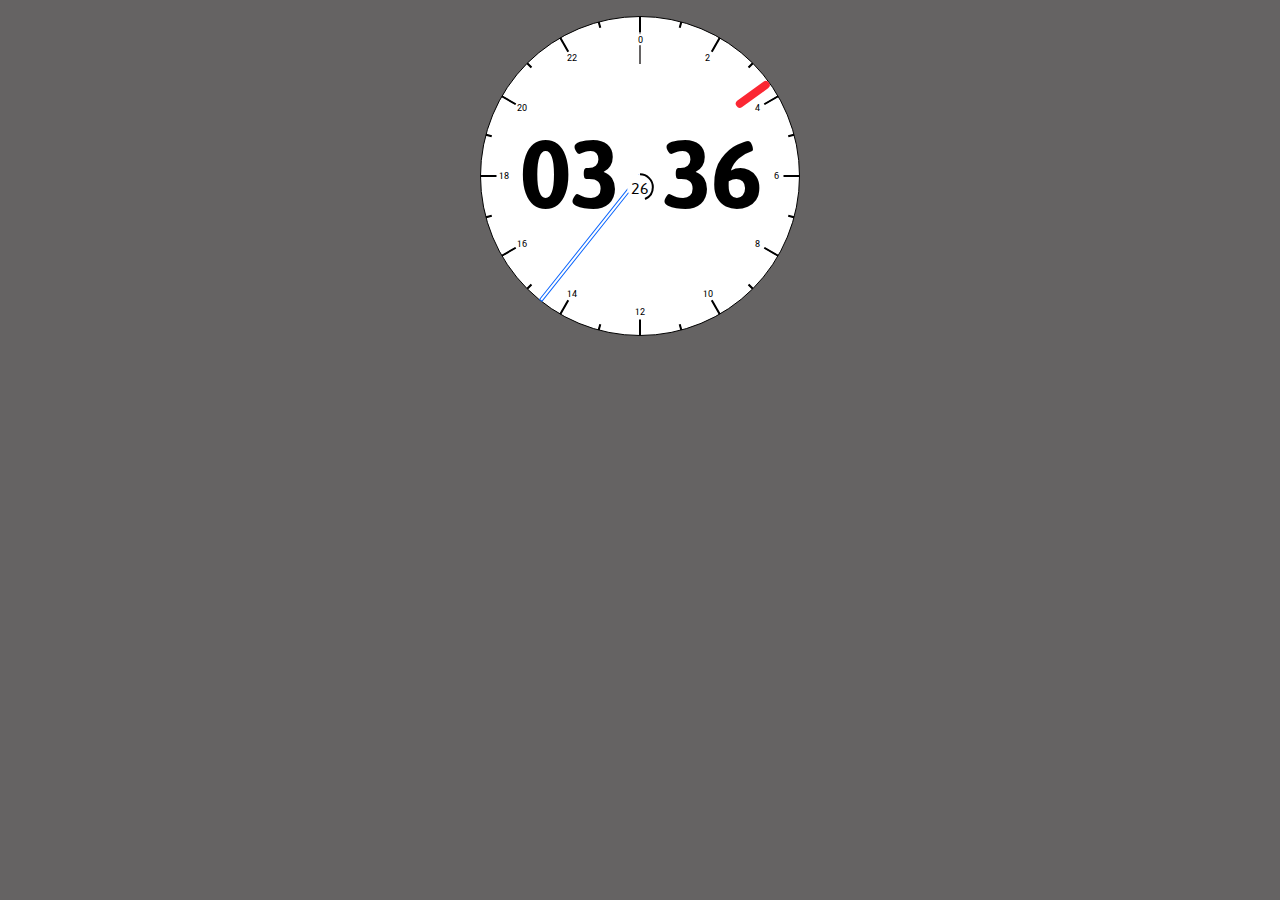
==== watch/displays/js_svg/index.html @ 4839a708 "New implementation of watch interface in js only + sync server to get a simple day ephemeris." ====
<!DOCTYPE html>
<html lang="en">
<head>
    <meta charset="UTF-8">
    <title>Give Me Time</title>
    <link rel="stylesheet" href="main.css">
    <script src="ephem-sync.js"></script>
    <script src="watch-components.js"></script>
    <script src="helpers.js"></script>
</head>
<body>
<!-- our referential is a 2unit x 2unit square, with origin (0,0) at center. Top left corner is at -1,-1. -->
<svg id="watchcase" viewBox="-1 -1 2 2"></svg>
<script src="render-watch.js"></script>
</body>
</html>
---- watch/displays/js_svg/main.css ----
@font-face {
    font-family: 'robotoregular';
    src: url('Roboto-Regular-webfont.eot');
    src: url('Roboto-Regular-webfont.eot?#iefix') format('embedded-opentype'),
    url('Roboto-Regular-webfont.woff2') format('woff2'),
    url('Roboto-Regular-webfont.woff') format('woff'),
    url('Roboto-Regular-webfont.ttf') format('truetype'),
    url('Roboto-Regular-webfont.svg#robotoregular') format('svg');
    font-weight: normal;
    font-style: normal;
}

@font-face {
    font-family: 'asapregular';
    src: url('asap-regular-webfont.woff2') format('woff2'),
    url('asap-regular-webfont.woff') format('woff'),
    url('asap-regular-webfont.ttf') format('truetype'),
    url('asap-regular-webfont.svg#asapregular') format('svg');
    font-weight: normal;
    font-style: normal;
}

@font-face {
    font-family: 'asapbold';
    src: url('asap-bold-webfont.woff2') format('woff2'),
    url('asap-bold-webfont.woff') format('woff'),
    url('asap-bold-webfont.ttf') format('truetype'),
    url('asap-bold-webfont.svg#asapbold') format('svg');
    font-weight: normal;
    font-style: normal;
}

body {
    font-size: 16px;
    margin: auto;
    margin-top: 1em;
    width: 20em;
    height: 20em;
    background-color: #656363;
}

#watchcase {
    margin: auto;
    width: 20em;
    height: 20em;
}

svg {
    position: absolute;
}
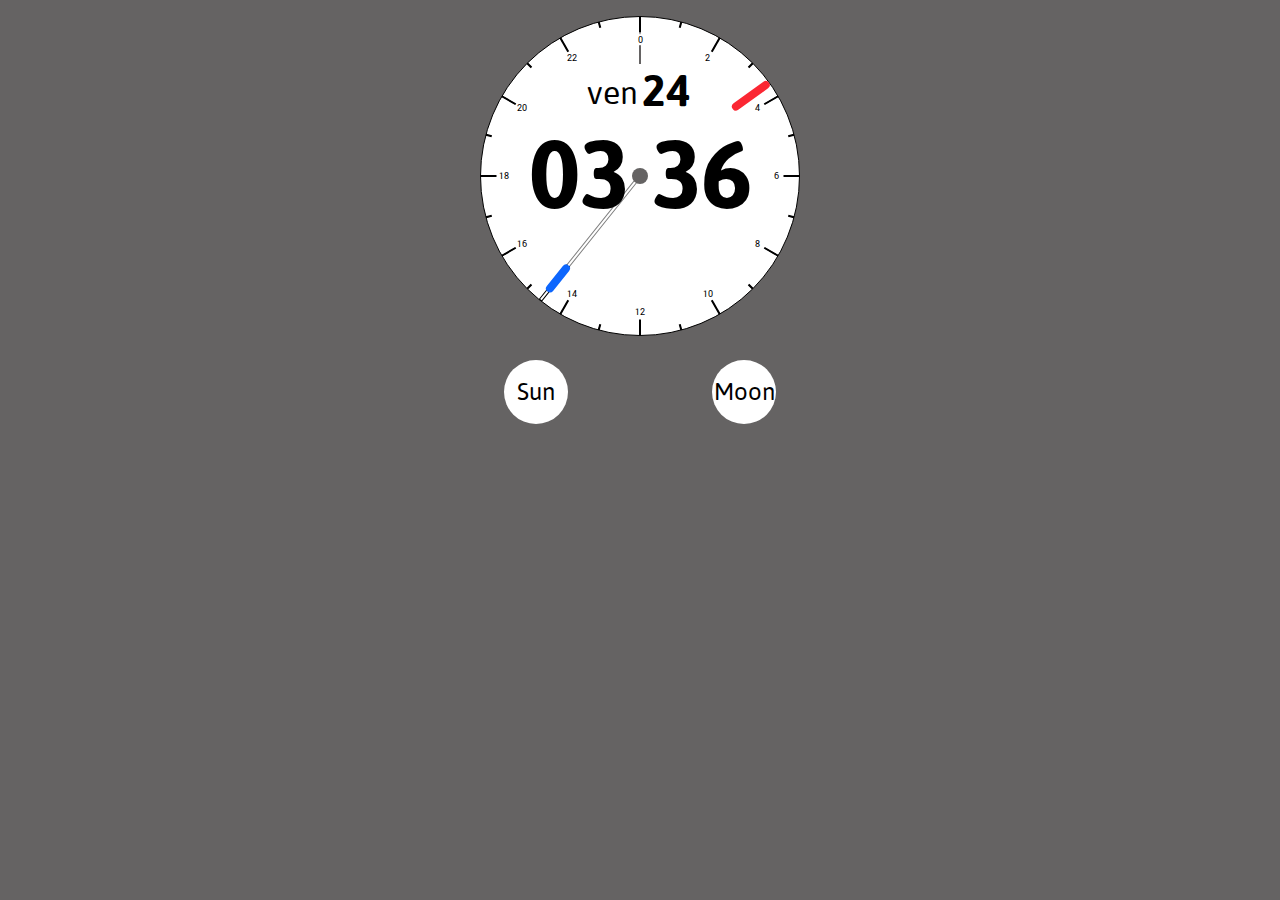
==== commit 30c31219: "Add buttons and first layout for sun's display." ====
--- a/watch/displays/js_svg/index.html
+++ b/watch/displays/js_svg/index.html
@@ -6,11 +6,13 @@
     <link rel="stylesheet" href="main.css">
     <script src="ephem-sync.js"></script>
     <script src="watch-components.js"></script>
+    <script src="sun-components.js"></script>
     <script src="helpers.js"></script>
 </head>
 <body>
 <!-- our referential is a 2unit x 2unit square, with origin (0,0) at center. Top left corner is at -1,-1. -->
 <svg id="watchcase" viewBox="-1 -1 2 2"></svg>
+<svg id="watchbuttons" viewBox="-1 -1 2 2"></svg>
 <script src="render-watch.js"></script>
 </body>
 </html>--- a/watch/displays/js_svg/main.css
+++ b/watch/displays/js_svg/main.css
@@ -32,20 +32,29 @@
 
 body {
     font-size: 16px;
-    margin: auto;
-    margin-top: 1em;
+    margin: 1em auto;
     width: 20em;
-    height: 20em;
+    height: 30em;
     background-color: #656363;
-}
-
-#watchcase {
-    margin: auto;
-    width: 20em;
-    height: 20em;
 }
 
 svg {
     position: absolute;
 }
 
+#watchcase {
+    width: 20em;
+    height: 20em;
+}
+
+#watchbuttons {
+    width: 20em;
+    height: 10em;
+    top: 21em;
+}
+
+.button, .buttonTxt {
+    cursor: pointer;
+}
+
+
